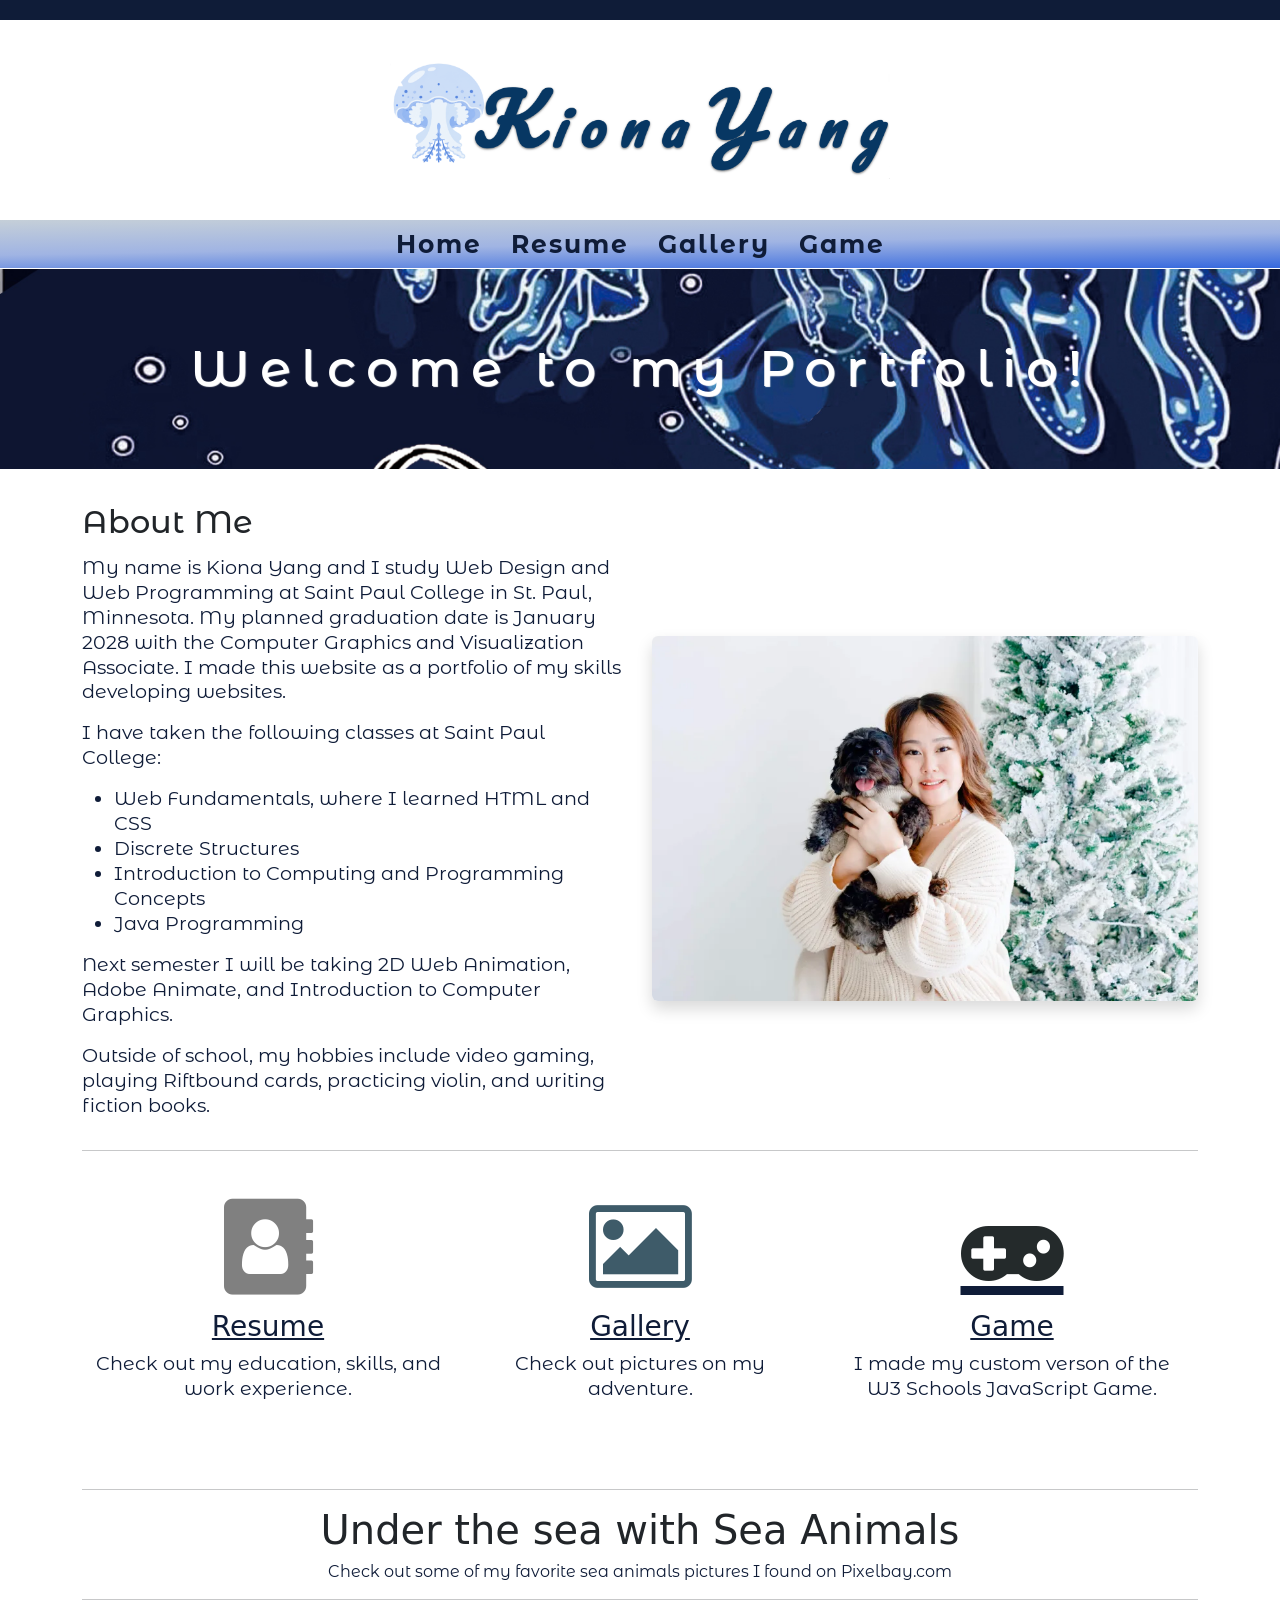
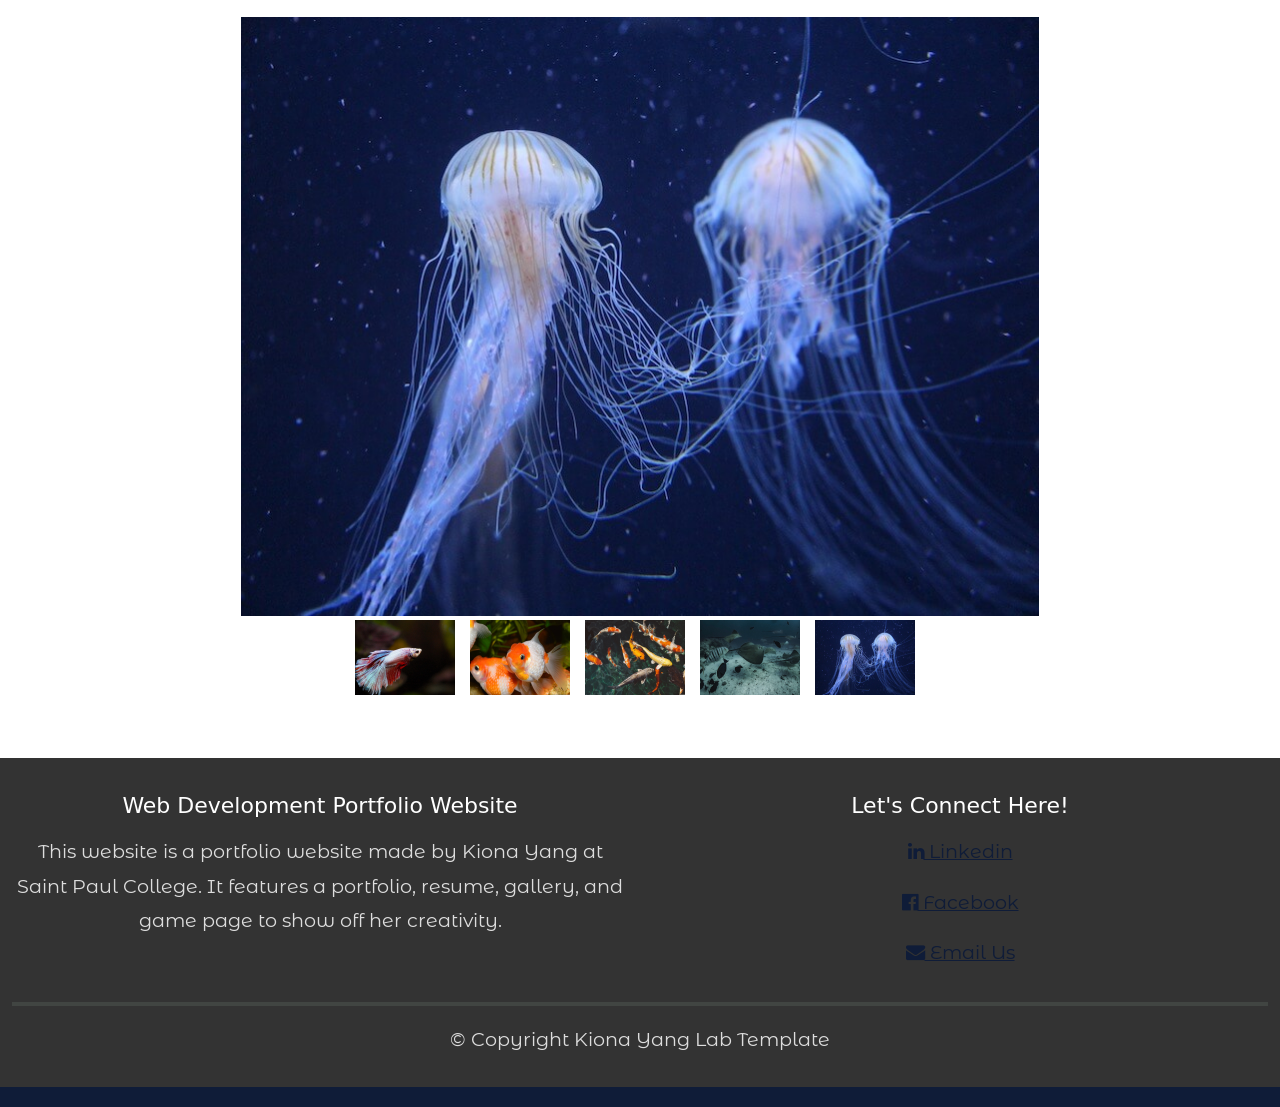
==== index.html @ 14f72998 "Add files via upload" ====
<!DOCTYPE html>
<html lang="en">
<head>
	<meta charset="utf-8">
	<meta name="viewport" content="width=device-width, initial-scale=1, minimum-scale=1" />
	<meta name="description" content="This is the resume page of Kiona Yang, a Saint Paul College student in CSCI pathway.">
	<title>Kiona Yang Portfolio :: Resume</title>
	<link rel="stylesheet" href="style.css">
	<link rel="stylesheet" href="https://cdnjs.cloudflare.com/ajax/libs/font-awesome/4.7.0/css/font-awesome.min.css">
	<link rel="stylesheet" href="https://cdn.jsdelivr.net/npm/bootstrap@5.3.0/dist/css/bootstrap.min.css">
</head>
<body>
	<header>
		<img src="images/logo.png" alt="logo" height="350" width="500" class="img-fluid logo">
	</header>
	<nav>
		<ul>
			<li><a href="index.html">Home</a></li>
			<li><a href="resume.html">Resume</a></li>
			<li><a href="gallery.html">Gallery</a></li>
			<li><a href="game.html">Game</a></li>
		</ul>
	</nav>
	<div class="home-hero">
		<h1>Welcome to my Portfolio!</h1>
	</div>
	<main class="container my-4">
	    <div class="row align-items-center">
	        <div class="col-sm-6">
	            <h2>About Me</h2>
	            <p>My name is Kiona Yang and I study Web Design and Web Programming at Saint Paul College in St. Paul, Minnesota. My planned graduation date is January 2028 with the Computer Graphics and Visualization Associate. I made this website as a portfolio of my skills developing websites.</p>

	            <p>I have taken the following classes at Saint Paul College:</p>
	            <ul>
	                <li>Web Fundamentals, where I learned HTML and CSS</li>
	                <li>Discrete Structures</li>
	                <li>Introduction to Computing and Programming Concepts</li>
	                <li>Java Programming</li>
	            </ul>
	            <p>Next semester I will be taking 2D Web Animation, Adobe Animate, and Introduction to Computer Graphics.</p>
	            <p>Outside of school, my hobbies include video gaming, playing Riftbound cards, practicing violin, and writing fiction books.</p>
	        </div>
	        <div class="col-sm-6 text-center">
	            <img src="images/yumi.webp" alt="Kiona and Yumi" class="img-fluid rounded shadow home-photo">
	        </div>
	    </div>
	    <hr>
	    <div class="container my-5">
		    <div class="row text-center">
		        <div class="col-md-4 mb-4">
		            <a href="resume.html" class="logoh">
		                <i class="fa fa-address-book r-icon" aria-hidden="true"></i>
		                <h3>Resume</h3></a>
		            	<p>Check out my education, skills, and work experience.</p>
		        </div>
		        <div class="col-md-4 mb-4">
		            <a href="gallery.html" class="logoh">
		                <i class="fa fa-picture-o g-icon" aria-hidden="true"></i>
		                <h3>Gallery</h3></a>
		            	<p>Check out pictures on my adventure.</p>
		        </div>
		        <div class="col-md-4 mb-4">
		            <a href="game.html" class="logoh">
		            	<i class="fa fa-gamepad game-icon" aria-hidden="true"></i>
		                <h3>Game</h3></a>
		            	<p>I made my custom verson of the W3 Schools JavaScript Game.</p>
		        </div>
		    </div>
		</div>
		    <hr>
		    <div class="row">
				<div class="col-sm-12">
					<div class="gallery">
					    <div class="preview">
					    	<h3>Under the sea with Sea Animals</h3>
					    	<p>Check out some of my favorite sea animals pictures I found on Pixelbay.com</p>
					    	<hr>
					        <img id="preview" src="images/jellyfish.jpg" style="display:block;margin:0 auto;" alt="jellyfish"  height="600" width="800"/>
					    </div>
					    <div class="gallery-thumbnails" style="margin:0 auto;text-align:center">
					        <img onclick="document.getElementById('preview').src=document.getElementById('img1').src" id="img1" src="images/beta.jpg" alt="beta" />
					        <img onclick="document.getElementById('preview').src= document.getElementById('img2').src;" id="img2" src="images/goldfish.jpg" alt="goldfish"  />
					        <img onclick="document.getElementById('preview').src = document.getElementById('img3').src;" id="img3" src="images/koi.jpg" alt="koi" />
					        <img onclick="document.getElementById('preview').src = document.getElementById('img4').src;" id="img4" src="images/stingray.jpg" alt="stingray" />
					        <img onclick="document.getElementById('preview').src = document.getElementById('img5').src;" id="img4" src="images/jellyfish.jpg" alt="jellyfish" />
					    </div>
					</div>
				</div>
			</div>
	</main>
	<footer>
		<div class="container-fluid">
			<div class="row">
				<div class="col-sm-6">
					<h3>Web Development Portfolio Website</h3>
					<p>This website is a portfolio website made by Kiona Yang at Saint Paul College. It features a portfolio, resume, gallery, and game page to show off her creativity.</p>
				</div>
				<div class="col-sm-6">
					<h3>Let's Connect Here!</h3>
					<p><a href="https://www.linkedin.com/in/kiona-yang-899322295/" target="_blank">
						<i class="fa fa-linkedin" aria-hidden="true"></i> Linkedin</a></p>
					<p><a href="https://www.facebook.com/ona.yang.7/" target="_blank">
						<i class="fa fa-facebook-official" aria-hidden="true"></i> Facebook</a></p>
					<p><a href="mailto:kionayang18@gmail.com">
						<i class="fa fa-envelope" aria-hidden="true"></i> Email Us</a>
					</p>
				</div>
			</div>
			<hr>
			<p class="copy-r">&copy; Copyright Kiona Yang Lab Template</p>
		</div>
	</footer>
<script src="https://cdn.jsdelivr.net/npm/bootstrap@5.3.0/dist/js/bootstrap.bundle.min.js"></script>
</body>
</html>
---- style.css ----
@import url('https://fonts.googleapis.com/css2?family=Amatic+SC:wght@400;700&family=Bodoni+Moda:ital,opsz,wght@0,6..96,400..900;1,6..96,400..900&family=Indie+Flower&family=Iosevka+Charon:ital,wght@0,300;0,400;0,500;0,700;1,300;1,400;1,500;1,700&family=Montserrat+Alternates:ital,wght@0,100;0,200;0,300;0,400;0,500;0,600;0,700;0,800;0,900;1,100;1,200;1,300;1,400;1,500;1,600;1,700;1,800;1,900&family=Yuyu&display=swap');

.home-hero{
  background-image: url("images/jelly.jpg");
  background-size: cover;
}
.home-hero h1{
  font-family: "Montserrat Alternates", sans-serif;
  color: white;
  font-size: 50px;
  text-shadow: 1px 1px 1px white;
  text-align: center;
  padding: 70px 0;
  margin: 0;
  letter-spacing: 10px;
}
.home-photo{
  width: 100%;
  max-width: 500px;
  height: auto;
  border-radius: 10px;
  box-shadow: 0px 4px 10px rgba(0,0,0,.3);
}
#game{
  text-align: center;
  margin: 20px auto;
}
.logoh i{
  font-size: 6rem;
  display: block;
  margin-bottom: 15px;
}
h2{
  font-size: 3em;
  font-family: "Montserrat Alternates", cursive;
  color: #0F1C38;
  border-bottom: 5px solid white;
  text-shadow: 4px 4px 4px white;
}
p,
ul,
h1{
    font-family: "Montserrat Alternates", sans-serif;
  line-height: 1.3;
  font-size: 1.2em;
  margin-bottom: 20px;
  color: #0F1C38;
}
h3{
  font-size: 1.7em;
}
body{
  margin: 0;
	background-color: #B8CFE0;
	font-family: "Iosevka Charon", monospace;
  border-top: 20px solid #0F1C38;
  border-bottom: 20px solid #0F1C38;
}
header{
	text-align: center;
  padding: 40px 0;
}
main{
	max-width: 1000px;
	margin: 20px auto;
	padding: 10px;
}
canvas{
  background-image: url(images/aquarium.jpg);
  background-size: cover;
  border: 4px solid #0F1C38;
  background-color: white;
  border-radius: 15px;
  margin: 0 auto;
  display: block;
}
.myButton{
  background-color: #0F1C38;
  color: white;
  font-size: 1em;
  font-family: "Montserrat Alternates", sans-serif;
  border: none;
  padding: 13px 20px;
  margin-top: 15px;
  border-radius: 8px;
}
.myButton:hover{
  background-color: #45547D;
}
.game-controls {
  text-align: center;
  margin-top: 15px;
}
.logoh{
    width: 120px;
    height: 120px;
}
.r-icon{
  color: gray;
}
.g-icon{
  color: #3E5B69;
}
.game-icon{
  color: #242A2B;
}
a:link{
  color: #0F1C38;
}
a:visited{
  color: #434154;
}
a:hover{
  color: #BFC8CA;
}
a:active{
  color: red;
}
nav{
  font-family: "Montserrat Alternates", sans-serif;
  text-align: center;
  background-color: white;
  letter-spacing: 2px;
  background: linear-gradient(179deg, #c5cfd8 0%, #a0b4e3 50%, #3568de 100%);
  border-top: 1px solid #ffffff;
  border-bottom: 1px solid #ffffff;
  font-weight: bold;
  font-size: 1.3em;
}
nav ul{
  list-style-type: none;
  padding: 0;
  margin: 8px 0;
}
nav li{
  display: inline;
  padding: 10px;
}
nav a{
  text-decoration: none;
}
nav a:link{
  color: #0F1C38;
}
nav a:visited{
  color: #0F1C38;
}
nav a:hover{
  color: white;
}
nav a:active{
  color: #0F1C38;
}
footer{
  background:#333;
  color:white;
  margin-top:40px;
  padding:35px 0 15px;
  border-top: white 3px solid;
  text-align: center;
}
footer h3{
  margin-bottom:15px;
  font-size:22px;
  color:white;
}
footer p{
  line-height:1.8;
  color:#ddd;
}
footer hr{
  border:2px solid #6B7D6F;
}
.gallery .preview{
  height: auto;
  width: 100%;
}
.gallery .gallery-thumbnails img {
  height: 75px;
  width: 100px;
  margin: 3px 10px 10px 0;

}
.gallery .preview img#preview {
  padding: 1px;
  max-width: 100%;
  height: auto;
  margin: 0 auto !important;
  display: block !important;
}
.gallery .preview h3{
  font-size: 2.5em;
  text-align: center;
}
.gallery .preview p{
  font-size: 1em;
  text-align: center;
}
.mobile {
  display: none;
}
.gallery2{
  text-align: center;
}
.gallery2 .preview img{
  width: 100%;
  max-width: 450px;
  height: auto;
  border-radius: 8px;
  box-shadow: 0 4px 10px rgba(0,0,0,.3);
}
.gallery2-thumbnails{
  display: flex;
  justify-content: center;
  gap: 10px;
  flex-wrap: wrap;
  margin-top: 15px;
}
.gallery2-thumbnails img{
  width: 90px;
  height: 60px;
}

.adventure .preview{
  width: 100%;
  height: auto;
}
.adventure .adventure-thumbnails img {
  width: 80px;
  height: 50px;
  margin: 3px 10px 10px 0;
}
.adventure .preview img#preview {
  padding: 1px;
  max-width: 100%;
  height: auto;
  margin: 0 auto !important;
  display: block !important;
}
.pet{
  display: flex;
  justify-content: space-between;
  align-items: flex-start;
  gap: 30px;
  margin-bottom: 40px;
}
.pet h3{
  font-size: 2em;
  font-family: "Montserrat Alternates", sans-serif;
}
.adventure h3{
  border-top: 4px solid #0F1C38;
  font-size: 2em;
  font-family: "Montserrat Alternates", sans-serif;
  text-align: center;
}
.adventure p{
  text-align: center;
}

.yumi{
  flex: 1;
}
.yumi-img{
  gap:15px;
  flex: 1;
  display: flex;
  flex-direction: column;
}
.yumi-img img{
  width: 100%;
  max-width: 350px;
  height: auto;
}
/* CSS Adjustments for Tablets */
@media only screen and (max-width: 1024px){
  h1{
    font-size: 1.8em;
  }
}
/* CSS Adjustments for Smartphones */
@media only screen and (max-width: 768px){
  h1{
    font-size: 1.5em;
  }
  .desktop {
    display: none;
    }
  .mobile {
    display: block;
    touch-action: manipulation;
    }
}
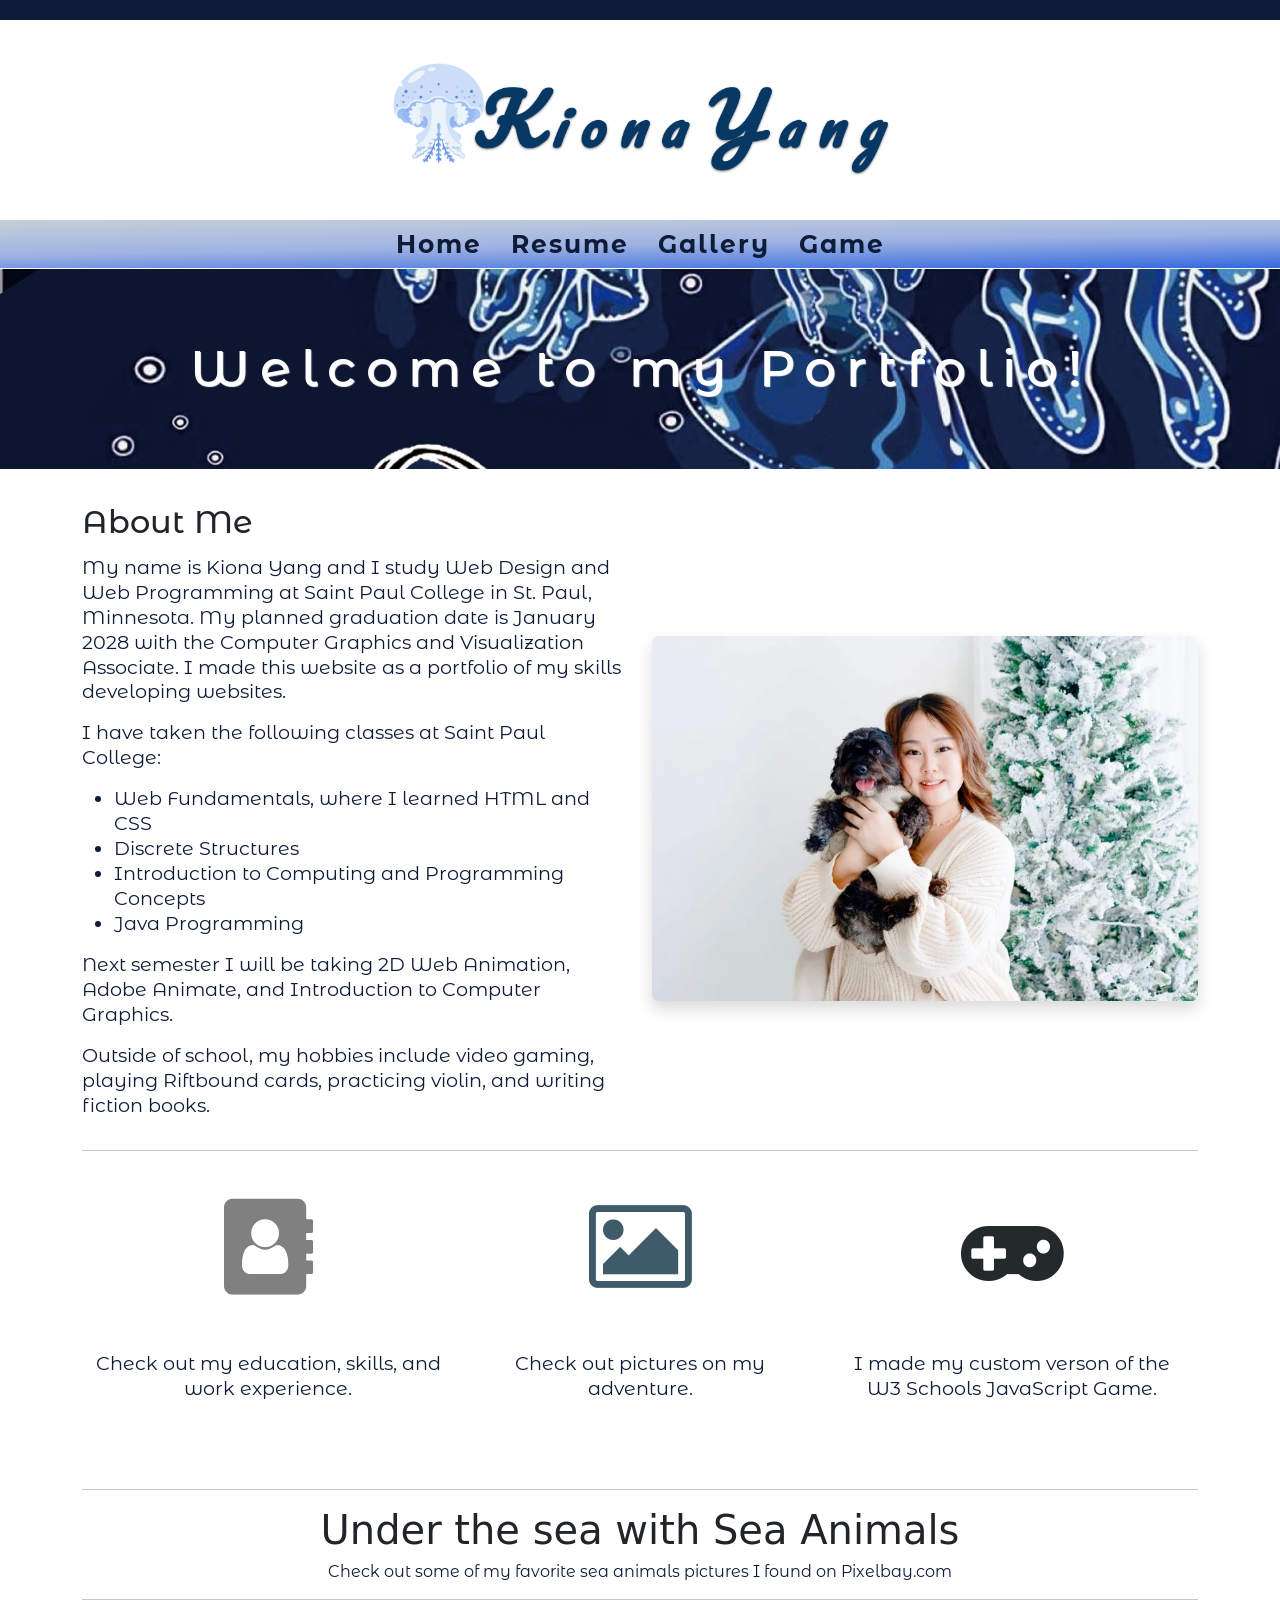
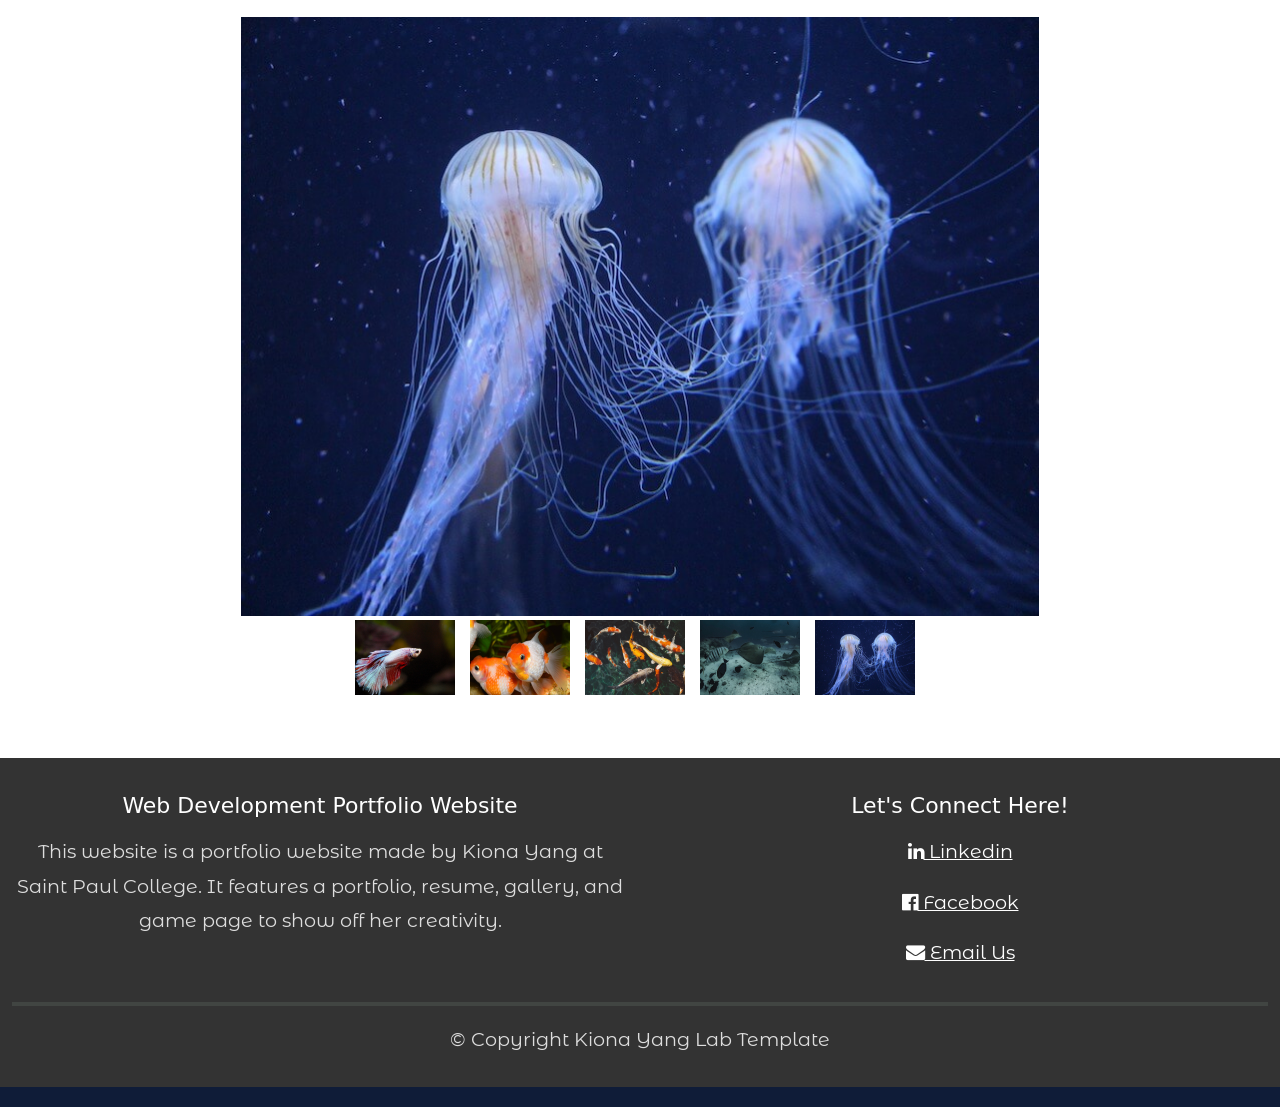
==== commit acde0826: "Add files via upload" ====
--- a/index.html
+++ b/index.html
@@ -1,18 +1,23 @@
+<!--The home-hero banner creates a welcoming and introduces people to my portfolio website. -->
 <!DOCTYPE html>
 <html lang="en">
 <head>
 	<meta charset="utf-8">
 	<meta name="viewport" content="width=device-width, initial-scale=1, minimum-scale=1" />
 	<meta name="description" content="This is the resume page of Kiona Yang, a Saint Paul College student in CSCI pathway.">
+	<!-- Page Title -->
 	<title>Kiona Yang Portfolio :: Resume</title>
+	<!-- Stylesheets -->
 	<link rel="stylesheet" href="style.css">
 	<link rel="stylesheet" href="https://cdnjs.cloudflare.com/ajax/libs/font-awesome/4.7.0/css/font-awesome.min.css">
 	<link rel="stylesheet" href="https://cdn.jsdelivr.net/npm/bootstrap@5.3.0/dist/css/bootstrap.min.css">
 </head>
 <body>
+	<!--Website header-->
 	<header>
 		<img src="images/logo.png" alt="logo" height="350" width="500" class="img-fluid logo">
 	</header>
+	<!--Navigation -->
 	<nav>
 		<ul>
 			<li><a href="index.html">Home</a></li>
@@ -21,9 +26,11 @@
 			<li><a href="game.html">Game</a></li>
 		</ul>
 	</nav>
+	<!-- Hero Banner -->
 	<div class="home-hero">
 		<h1>Welcome to my Portfolio!</h1>
 	</div>
+	<!--Main Content-->
 	<main class="container my-4">
 	    <div class="row align-items-center">
 	        <div class="col-sm-6">
@@ -88,6 +95,7 @@
 				</div>
 			</div>
 	</main>
+	<!-- Footer -->
 	<footer>
 		<div class="container-fluid">
 			<div class="row">
@@ -110,6 +118,7 @@
 			<p class="copy-r">&copy; Copyright Kiona Yang Lab Template</p>
 		</div>
 	</footer>
+<!--Bootstrap javascript-->
 <script src="https://cdn.jsdelivr.net/npm/bootstrap@5.3.0/dist/js/bootstrap.bundle.min.js"></script>
 </body>
 </html>
--- a/style.css
+++ b/style.css
@@ -1,5 +1,6 @@
+/* Google Fonts */
 @import url('https://fonts.googleapis.com/css2?family=Amatic+SC:wght@400;700&family=Bodoni+Moda:ital,opsz,wght@0,6..96,400..900;1,6..96,400..900&family=Indie+Flower&family=Iosevka+Charon:ital,wght@0,300;0,400;0,500;0,700;1,300;1,400;1,500;1,700&family=Montserrat+Alternates:ital,wght@0,100;0,200;0,300;0,400;0,500;0,600;0,700;0,800;0,900;1,100;1,200;1,300;1,400;1,500;1,600;1,700;1,800;1,900&family=Yuyu&display=swap');
-
+/* Hero Section */
 .home-hero{
   background-image: url("images/jelly.jpg");
   background-size: cover;
@@ -21,6 +22,7 @@
   border-radius: 10px;
   box-shadow: 0px 4px 10px rgba(0,0,0,.3);
 }
+/* Game controls */
 #game{
   text-align: center;
   margin: 20px auto;
@@ -74,6 +76,7 @@
   margin: 0 auto;
   display: block;
 }
+/* Buttons selections */
 .myButton{
   background-color: #0F1C38;
   color: white;
@@ -91,6 +94,7 @@
   text-align: center;
   margin-top: 15px;
 }
+/* Portfolio Icons */
 .logoh{
     width: 120px;
     height: 120px;
@@ -105,7 +109,7 @@
   color: #242A2B;
 }
 a:link{
-  color: #0F1C38;
+  color: #ffffff;
 }
 a:visited{
   color: #434154;
@@ -116,6 +120,7 @@
 a:active{
   color: red;
 }
+/* Navigation  */
 nav{
   font-family: "Montserrat Alternates", sans-serif;
   text-align: center;
@@ -151,6 +156,7 @@
 nav a:active{
   color: #0F1C38;
 }
+/* Footer */
 footer{
   background:#333;
   color:white;
@@ -171,6 +177,7 @@
 footer hr{
   border:2px solid #6B7D6F;
 }
+/* Home Gallery */
 .gallery .preview{
   height: auto;
   width: 100%;
@@ -199,6 +206,7 @@
 .mobile {
   display: none;
 }
+/* Resume Gallery */
 .gallery2{
   text-align: center;
 }
@@ -220,7 +228,7 @@
   width: 90px;
   height: 60px;
 }
-
+/* Adventure Gallery */
 .adventure .preview{
   width: 100%;
   height: auto;
@@ -237,6 +245,7 @@
   margin: 0 auto !important;
   display: block !important;
 }
+/*Yumi Section*/
 .pet{
   display: flex;
   justify-content: space-between;
@@ -257,7 +266,6 @@
 .adventure p{
   text-align: center;
 }
-
 .yumi{
   flex: 1;
 }
@@ -272,6 +280,7 @@
   max-width: 350px;
   height: auto;
 }
+/* The CSS Adjustments allows tablets and smartphones to perfectly adjust the text and screen to be mobile friendly*/
 /* CSS Adjustments for Tablets */
 @media only screen and (max-width: 1024px){
   h1{
